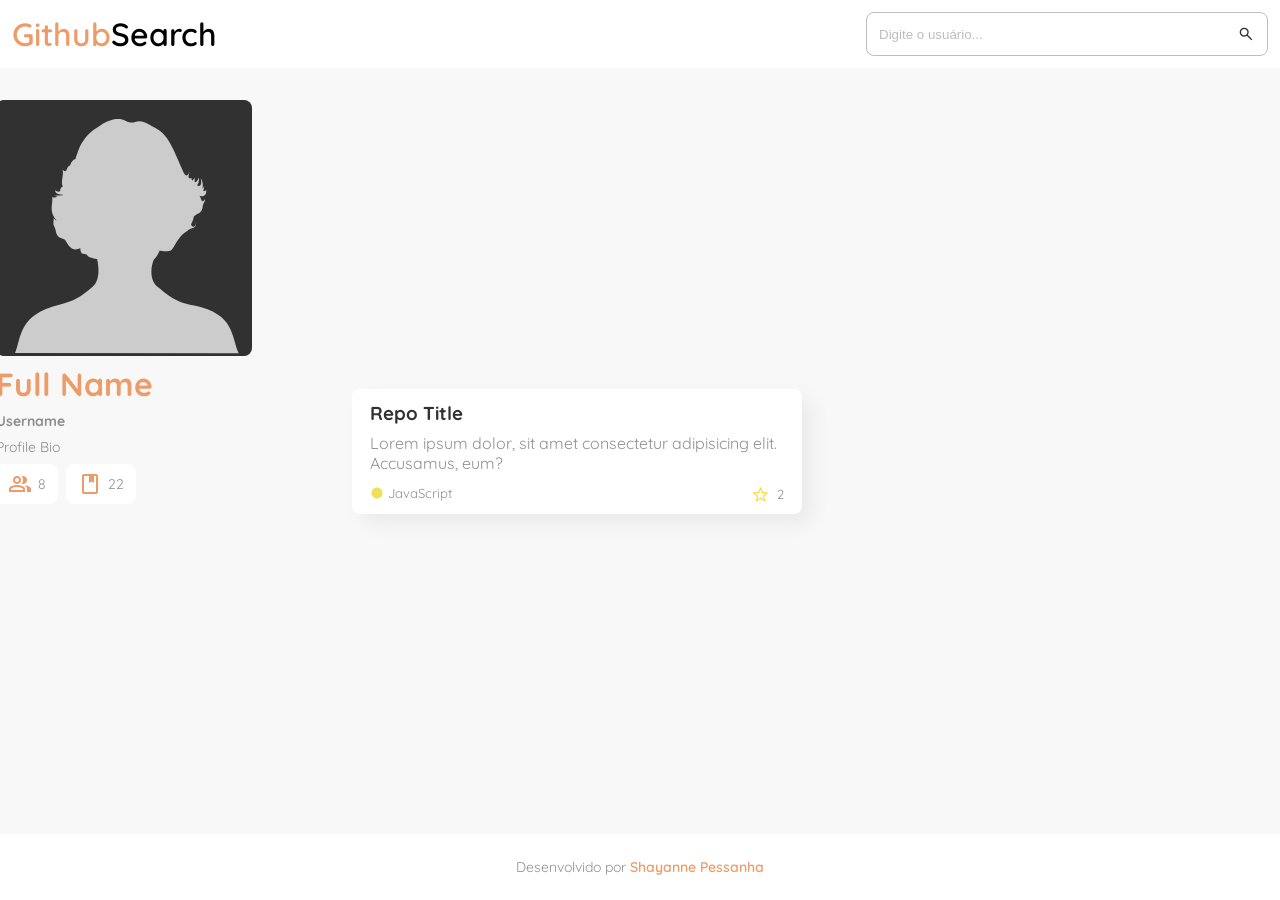
==== entrega-projeto/shayanne-pessanha/index.html @ f7a53656 "a" ====
<!DOCTYPE html>
<html lang="en">
<head>
    <meta charset="UTF-8">
    <meta http-equiv="X-UA-Compatible" content="IE=edge">
    <meta name="viewport" content="width=device-width, initial-scale=1.0">
    <title>Github Search</title>
    <link rel="preconnect" href="https://fonts.googleapis.com">
    <link rel="preconnect" href="https://fonts.gstatic.com" crossorigin>
    <link rel="stylesheet" href="https://fonts.googleapis.com/css2?family=Material+Symbols+Outlined:opsz,wght,FILL,GRAD@48,400,0,0" />
    <link href="https://fonts.googleapis.com/css2?family=Quicksand:wght@300;400;500;600;700&display=swap" rel="stylesheet">
    <link rel="stylesheet" href="https://fonts.googleapis.com/css2?family=Material+Symbols+Outlined:opsz,wght,FILL,GRAD@20..48,100..700,0..1,-50..200" />
    <link rel="stylesheet" href="style.css">
    <script src="./module.js" defer type='module'></script>
</head>
<body>
    <header class="header">
        <div>
            <a class="header-logo" href="#"><span>Github</span>Search</a>
            <div class="input-container">
                <input class="header-input-search" type="text" placeholder="Digite o usuário...">
            </div>
        </div>
    </header>

    <div class="page-content">
        
        <!-- User Card content -->
        <main class="main main-user-found hidden">
            <div class="user-card">
                <img src="assets/user-placeholder.svg">
                <h1 class="title-h1">Full Name</h1>
                <h4>Username</h4>
                <p>Profile Bio</p>
                <div class="badge-list">
                    <div class="badge-container total-followers">
                        <span class="badge-icon material-symbols-outlined">people</span>
                        <span class="badge-text">8</span>
                    </div>
                    <div class="badge-container total-repos">
                        <span class="badge-icon material-symbols-outlined">book</span>
                        <span class="badge-text">22</span>
                    </div>
                </div>
            </div>
        </main>
        
        <!-- User not found content -->
        <main class="main main-user-not-found hidden">
            <div class="user-not-found">
                <h1 class="title-h1">Usuário não encontrado :(</h1>
                <h4>Pesquise novamente</h4>
                <img src="assets/user-not-found-img.svg">
            </div>
        </main>

        <!-- Repo list content -->
        <main class="main main-user-repos">
            <div class="user-card">
                <img src="assets/user-placeholder.svg">
                <h1 class="title-h1">Full Name</h1>
                <h4>Username</h4>
                <p>Profile Bio</p>
                <div class="badge-list">
                    <div class="badge-container total-followers">
                        <span class="badge-icon material-symbols-outlined">people</span>
                        <span class="badge-text">8</span>
                    </div>
                    <div class="badge-container total-repos">
                        <span class="badge-icon material-symbols-outlined">book</span>
                        <span class="badge-text">22</span> 
                    </div>
                </div>
            </div>

            <div class="repo-card-list">
                <div class="repo-card">
                    <h3 class="repo-title">Repo Title</h3>
                    <p class="repo-desc">Lorem ipsum dolor, sit amet consectetur adipisicing elit. Accusamus, eum?</p>
                    <div class="repo-card-footer">
                        <div class="repo-lang-container">
                            <span class="repo-dot material-symbols-outlined">circle</span>
                            <span class="repo-lang">JavaScript</span>
                        </div>
                        <div class="repo-fav-container">
                            <span class="repo-fav-star material-symbols-outlined">grade</span>
                            <span class="repo-fav-count">2</span>
                        </div>
                    </div>
                </div>
            </div>
        </main>
    
        <footer class="footer">
            <div>
                <p>Desenvolvido por <a href="https://github.com/shaypessanha">Shayanne Pessanha</a></p>
            </div>
        </footer>
    </div>
</body>
<script src="script.js"></script>
</html>
---- entrega-projeto/shayanne-pessanha/style.css ----
:root {
    --orange-main: #EC9B69;
    --dark-main: #313131;
    --dark-main-50-op: #31313188;
    --full-white: #fff;
    --light-gray: #f8f8f8;
    --mid-gray: #bebebe;
    --yellow: #ffd813;
    --dot-css: #563d7c;
    --dot-html: #e34c26;
    --dot-typescript: #2b7489;
    --dot-javascript: #f1e05a;
}

/* .material-symbols-outlined {
  font-variation-settings:
  'FILL' 0,
  'wght' 400,
  'GRAD' 0,
  'opsz' 48
} */
.material-symbols-filled {
  font-variation-settings:
  'FILL' 1,
  'wght' 400,
  'GRAD' 0,
  'opsz' 48
}

.hidden {
    display: none !important;
}

body {
    display: flex;
    flex-direction: column;
    /* justify-content: space-between; */
    margin: 0;
    font-family: 'Quicksand', sans-serif;
    color: var(--dark-main-50-op);
    background-color: var(--light-gray);
    /* background-color: #ddd; */
    height: 100vh;
}

.header {
    background-color: var(--full-white);
    padding: 12px;
}

.header > div {
    display: flex;
    justify-content: space-between;
    align-items: center;
}

.header a {
    color: black;
    text-decoration: none;
    font-weight: 600;
    font-size: 32px;
}

.header a > span {
    color: var(--orange-main);
}

.header input {
    border: none;
    height: 100%;
    width: calc(100% - 38px);
    width: 100%;
    background-color: transparent;
    padding: 0 12px;
    border-radius: 8px;
}

.header .input-container {
    display: flex;
    align-items: center;
    height: 42px;
    width: 400px;
    border-radius: 8px;
    border: 1px solid var(--mid-gray);
    position: relative;
    font-size: 14px;
}

.header .input-container:after {
    font-family: 'Material Symbols Outlined';
    position: absolute;
    content: "search";
    color: var(--dark-main);
    font-size: 18px;
    z-index: 20;
    right: 12px;
}

.header input::placeholder {
    color: var(--mid-gray);
}

.page-content {
    height: 100%;
    display: flex;
    flex-direction: column;
    align-content: space-between;
}

.main {
    padding: 32px 0;
    overflow-x: hidden;
    display: flex;
    flex-direction: column;
    place-items: center;
    place-content: center;
    flex: 1 0 auto;
}

.main-user-repos {
    /* padding: 64px; */
    align-items: center;
    flex-direction: row;
    gap: 100px;
}

.user-card {
    display: flex;
    flex-direction: column;
    /* place-content: center; */
    /* justify-items: flex-start; */
    width: 256px;
    /* height: 1500px; */
    /* border: 1px dotted red; */
    font-size: 14px;
    gap: 8px;
    color: var(--dark-main-50-op);
    flex: 0 0 auto;
}

.user-card > * {
    margin: 0;
}

.title-h1 {
    font-size: 32px;
    font-weight: 700;
    color: var(--orange-main);
}

.user-card > img {
    width: 100%;
    border-radius: 8px;
    background-color: #313131;
    border: none;
    padding: 0;
    margin: 0;
}

.badge-list {
    display: flex;
    gap: 8px;
    height: 40px;
}

.badge-container {
    background-color: var(--full-white);
    border-radius: 8px;
    display: flex;
    gap: 6px;
    place-content: center;
    place-items: center;
    padding: 0 12px;
}

.badge-icon {
    color: var(--orange-main);
}


.user-not-found {
    display: flex;
    flex-direction: column;
    justify-content: center;
    justify-items: center;
    text-align: center;
    padding-top: 32px;
}
.user-not-found > * {
    margin: 0;
}

.main-user-repos > .user-card {
    align-self: flex-start;
}
.repo-card-list {
    display: grid;
    gap: 32px;
    grid-template-columns: 450px 450px;
}
.repo-card {
    display: flex;
    flex-direction: column;
    gap: 8px;
    background-color: var(--full-white);
    padding: 8px 18px;
    padding-top: 12px;
    border-radius: 8px;
    box-shadow: 10px 10px 20px rgba(0,0,0,0.06);
}
.repo-card > * {
    margin: 0;
}
.repo-title {
    color: var(--dark-main);
}
.repo-card-footer {
    display: flex;
    justify-content: space-between;
    align-items: center;
    vertical-align: middle;
}
.repo-card-footer > * {
    vertical-align: middle;
}
.repo-lang-container, .repo-fav-container {
    display: flex;
    align-items: center;
    gap: 4px;
}
.repo-dot {
    font-size: 14px;
    font-variation-settings: 'FILL' 1,'wght' 400;
    color: var(--dot-javascript);
}
.repo-lang {
    font-size: 13px;
}
.repo-fav-container {
    font-size: 13px;
}
.repo-fav-star {
    color: var(--yellow);
    font-size: 25px;
    font-variation-settings: 'wght' 200;
}
.repo-fav-count {
    margin-top: 2px;
}


.footer {
    display: flex;
    background-color: var(--full-white);
    font-size: 14px;
    height: 66px;
    place-content: center;
    place-items: center;
}

.footer a {
    color: var(--orange-main);
    text-decoration: none;
    font-weight: 600;
}

.footer a:hover {
    text-decoration: underline;
}
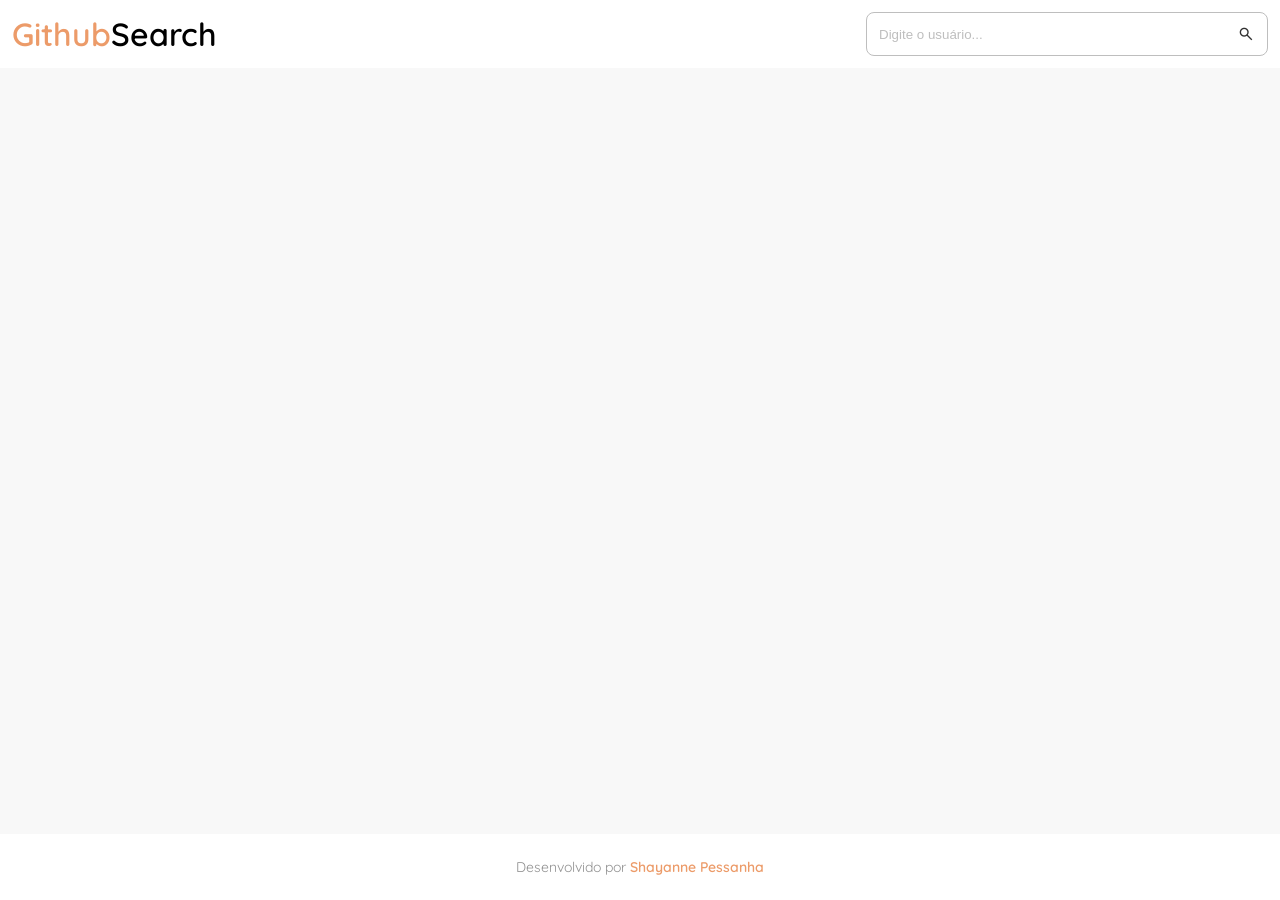
==== commit b2a0eb9d: "quase pronto" ====
--- a/entrega-projeto/shayanne-pessanha/index.html
+++ b/entrega-projeto/shayanne-pessanha/index.html
@@ -18,7 +18,7 @@
         <div>
             <a class="header-logo" href="#"><span>Github</span>Search</a>
             <div class="input-container">
-                <input class="header-input-search" type="text" placeholder="Digite o usuário...">
+                <input onchange="handleSearch(this.value)" class="header-input-search" type="text" placeholder="Digite o usuário...">
             </div>
         </div>
     </header>
@@ -27,22 +27,24 @@
         
         <!-- User Card content -->
         <main class="main main-user-found hidden">
-            <div class="user-card">
-                <img src="assets/user-placeholder.svg">
-                <h1 class="title-h1">Full Name</h1>
-                <h4>Username</h4>
-                <p>Profile Bio</p>
-                <div class="badge-list">
-                    <div class="badge-container total-followers">
-                        <span class="badge-icon material-symbols-outlined">people</span>
-                        <span class="badge-text">8</span>
-                    </div>
-                    <div class="badge-container total-repos">
-                        <span class="badge-icon material-symbols-outlined">book</span>
-                        <span class="badge-text">22</span>
+            <template class="user-card-template">
+                <div class="user-card">
+                    <img src="assets/user-placeholder.svg">
+                    <h1 class="title-h1">{Full Name}</h1>
+                    <h4>{Username}</h4>
+                    <p>{Profile Bio}</p>
+                    <div class="badge-list">
+                        <div class="badge-container total-followers">
+                            <span class="badge-icon material-symbols-outlined">people</span>
+                            <span class="badge-text">{Followers}</span>
+                        </div>
+                        <div class="badge-container total-repos">
+                            <span class="badge-icon material-symbols-outlined">book</span>
+                            <span class="badge-text">{Total Repos}</span> 
+                        </div>
                     </div>
                 </div>
-            </div>
+            </template>
         </main>
         
         <!-- User not found content -->
@@ -56,38 +58,42 @@
 
         <!-- Repo list content -->
         <main class="main main-user-repos">
-            <div class="user-card">
-                <img src="assets/user-placeholder.svg">
-                <h1 class="title-h1">Full Name</h1>
-                <h4>Username</h4>
-                <p>Profile Bio</p>
-                <div class="badge-list">
-                    <div class="badge-container total-followers">
-                        <span class="badge-icon material-symbols-outlined">people</span>
-                        <span class="badge-text">8</span>
-                    </div>
-                    <div class="badge-container total-repos">
-                        <span class="badge-icon material-symbols-outlined">book</span>
-                        <span class="badge-text">22</span> 
-                    </div>
-                </div>
-            </div>
-
-            <div class="repo-card-list">
-                <div class="repo-card">
-                    <h3 class="repo-title">Repo Title</h3>
-                    <p class="repo-desc">Lorem ipsum dolor, sit amet consectetur adipisicing elit. Accusamus, eum?</p>
-                    <div class="repo-card-footer">
-                        <div class="repo-lang-container">
-                            <span class="repo-dot material-symbols-outlined">circle</span>
-                            <span class="repo-lang">JavaScript</span>
+            <template class="user-card-template">
+                <div class="user-card">
+                    <img src="assets/user-placeholder.svg">
+                    <h1 class="title-h1">{Full Name}</h1>
+                    <h4>{Username}</h4>
+                    <p>{Profile Bio}</p>
+                    <div class="badge-list">
+                        <div class="badge-container total-followers">
+                            <span class="badge-icon material-symbols-outlined">people</span>
+                            <span class="badge-text">{Followers}</span>
                         </div>
-                        <div class="repo-fav-container">
-                            <span class="repo-fav-star material-symbols-outlined">grade</span>
-                            <span class="repo-fav-count">2</span>
+                        <div class="badge-container total-repos">
+                            <span class="badge-icon material-symbols-outlined">book</span>
+                            <span class="badge-text">{Total Repos}</span> 
                         </div>
                     </div>
                 </div>
+            </template>
+
+            <div class="repo-card-list">
+                <template class="repo-card-template">
+                    <div class="repo-card">
+                        <h3 class="repo-title">{Repo Title}</h3>
+                        <p class="repo-desc">{Description}</p>
+                        <div class="repo-card-footer">
+                            <div class="repo-lang-container">
+                                <span class="repo-dot material-symbols-outlined">circle</span>
+                                <span class="repo-lang">{Language}</span>
+                            </div>
+                            <div class="repo-fav-container">
+                                <span class="repo-fav-star material-symbols-outlined">grade</span>
+                                <span class="repo-fav-count">{Fav Count}</span>
+                            </div>
+                        </div>
+                    </div>
+                </template>
             </div>
         </main>
     
--- a/entrega-projeto/shayanne-pessanha/style.css
+++ b/entrega-projeto/shayanne-pessanha/style.css
@@ -197,6 +197,7 @@
     display: grid;
     gap: 32px;
     grid-template-columns: 450px 450px;
+    align-self: start;
 }
 .repo-card {
     display: flex;
@@ -248,6 +249,13 @@
     margin-top: 2px;
 }
 
+.repo-list-empty {
+    font-size: 24px;
+    color: var(--dark-main);
+    align-self: start;
+    justify-self: center;
+}
+
 
 .footer {
     display: flex;
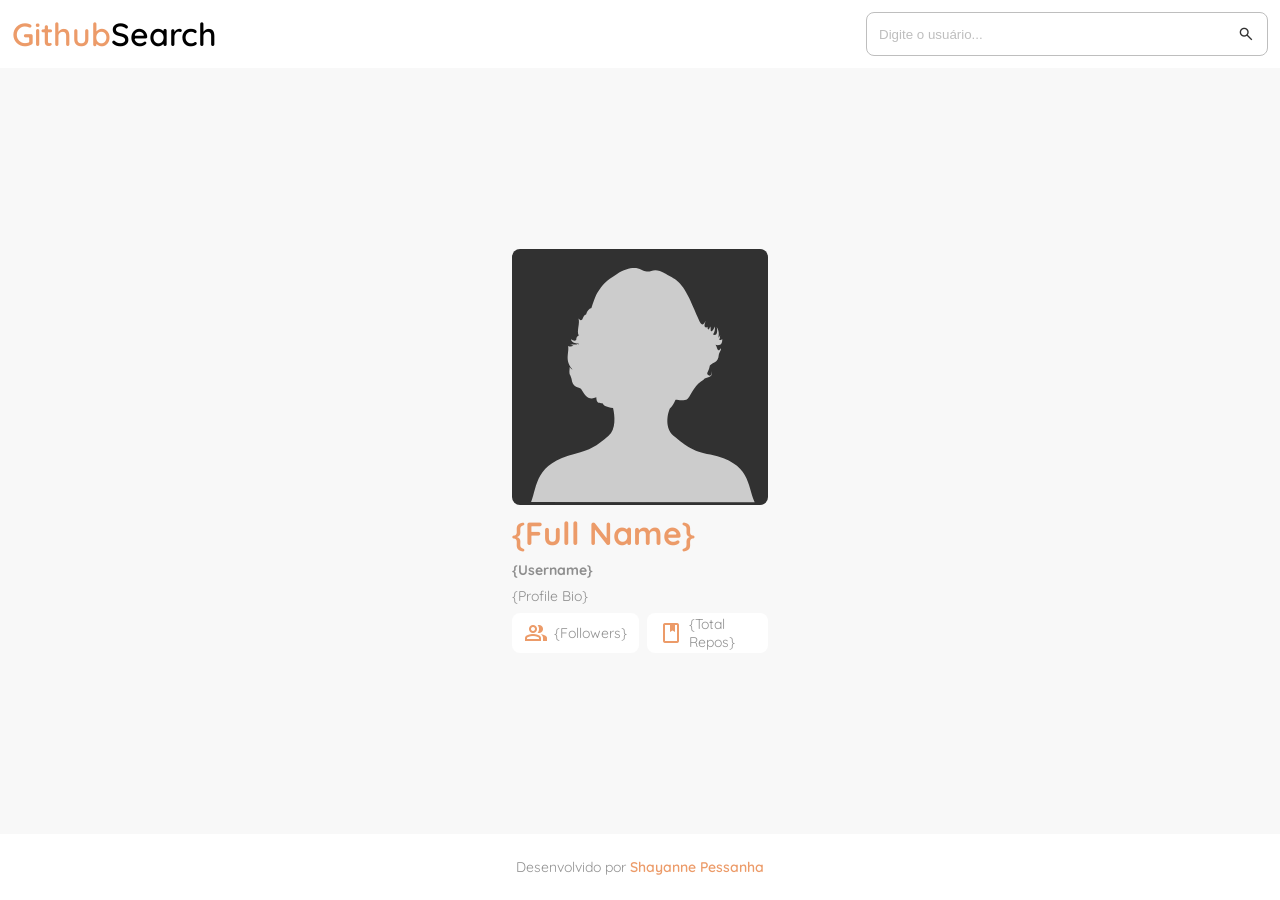
==== commit 2b57055b: "entrega" ====
--- a/entrega-projeto/shayanne-pessanha/index.html
+++ b/entrega-projeto/shayanne-pessanha/index.html
@@ -26,25 +26,23 @@
     <div class="page-content">
         
         <!-- User Card content -->
-        <main class="main main-user-found hidden">
-            <template class="user-card-template">
-                <div class="user-card">
-                    <img src="assets/user-placeholder.svg">
-                    <h1 class="title-h1">{Full Name}</h1>
-                    <h4>{Username}</h4>
-                    <p>{Profile Bio}</p>
-                    <div class="badge-list">
-                        <div class="badge-container total-followers">
-                            <span class="badge-icon material-symbols-outlined">people</span>
-                            <span class="badge-text">{Followers}</span>
-                        </div>
-                        <div class="badge-container total-repos">
-                            <span class="badge-icon material-symbols-outlined">book</span>
-                            <span class="badge-text">{Total Repos}</span> 
-                        </div>
+        <main class="main main-user-found">
+            <div class="user-card">
+                <img src="assets/user-placeholder.svg">
+                <h1 class="title-h1">{Full Name}</h1>
+                <h4>{Username}</h4>
+                <p>{Profile Bio}</p>
+                <div class="badge-list">
+                    <div class="badge-container total-followers">
+                        <span class="badge-icon material-symbols-outlined">people</span>
+                        <span class="badge-text">{Followers}</span>
+                    </div>
+                    <div class="badge-container total-repos">
+                        <span class="badge-icon material-symbols-outlined">book</span>
+                        <span class="badge-text">{Total Repos}</span> 
                     </div>
                 </div>
-            </template>
+            </div>
         </main>
         
         <!-- User not found content -->
@@ -53,47 +51,6 @@
                 <h1 class="title-h1">Usuário não encontrado :(</h1>
                 <h4>Pesquise novamente</h4>
                 <img src="assets/user-not-found-img.svg">
-            </div>
-        </main>
-
-        <!-- Repo list content -->
-        <main class="main main-user-repos">
-            <template class="user-card-template">
-                <div class="user-card">
-                    <img src="assets/user-placeholder.svg">
-                    <h1 class="title-h1">{Full Name}</h1>
-                    <h4>{Username}</h4>
-                    <p>{Profile Bio}</p>
-                    <div class="badge-list">
-                        <div class="badge-container total-followers">
-                            <span class="badge-icon material-symbols-outlined">people</span>
-                            <span class="badge-text">{Followers}</span>
-                        </div>
-                        <div class="badge-container total-repos">
-                            <span class="badge-icon material-symbols-outlined">book</span>
-                            <span class="badge-text">{Total Repos}</span> 
-                        </div>
-                    </div>
-                </div>
-            </template>
-
-            <div class="repo-card-list">
-                <template class="repo-card-template">
-                    <div class="repo-card">
-                        <h3 class="repo-title">{Repo Title}</h3>
-                        <p class="repo-desc">{Description}</p>
-                        <div class="repo-card-footer">
-                            <div class="repo-lang-container">
-                                <span class="repo-dot material-symbols-outlined">circle</span>
-                                <span class="repo-lang">{Language}</span>
-                            </div>
-                            <div class="repo-fav-container">
-                                <span class="repo-fav-star material-symbols-outlined">grade</span>
-                                <span class="repo-fav-count">{Fav Count}</span>
-                            </div>
-                        </div>
-                    </div>
-                </template>
             </div>
         </main>
     
--- a/entrega-projeto/shayanne-pessanha/style.css
+++ b/entrega-projeto/shayanne-pessanha/style.css
@@ -5,11 +5,6 @@
     --full-white: #fff;
     --light-gray: #f8f8f8;
     --mid-gray: #bebebe;
-    --yellow: #ffd813;
-    --dot-css: #563d7c;
-    --dot-html: #e34c26;
-    --dot-typescript: #2b7489;
-    --dot-javascript: #f1e05a;
 }
 
 /* .material-symbols-outlined {
@@ -117,13 +112,6 @@
     flex: 1 0 auto;
 }
 
-.main-user-repos {
-    /* padding: 64px; */
-    align-items: center;
-    flex-direction: row;
-    gap: 100px;
-}
-
 .user-card {
     display: flex;
     flex-direction: column;
@@ -193,68 +181,6 @@
 .main-user-repos > .user-card {
     align-self: flex-start;
 }
-.repo-card-list {
-    display: grid;
-    gap: 32px;
-    grid-template-columns: 450px 450px;
-    align-self: start;
-}
-.repo-card {
-    display: flex;
-    flex-direction: column;
-    gap: 8px;
-    background-color: var(--full-white);
-    padding: 8px 18px;
-    padding-top: 12px;
-    border-radius: 8px;
-    box-shadow: 10px 10px 20px rgba(0,0,0,0.06);
-}
-.repo-card > * {
-    margin: 0;
-}
-.repo-title {
-    color: var(--dark-main);
-}
-.repo-card-footer {
-    display: flex;
-    justify-content: space-between;
-    align-items: center;
-    vertical-align: middle;
-}
-.repo-card-footer > * {
-    vertical-align: middle;
-}
-.repo-lang-container, .repo-fav-container {
-    display: flex;
-    align-items: center;
-    gap: 4px;
-}
-.repo-dot {
-    font-size: 14px;
-    font-variation-settings: 'FILL' 1,'wght' 400;
-    color: var(--dot-javascript);
-}
-.repo-lang {
-    font-size: 13px;
-}
-.repo-fav-container {
-    font-size: 13px;
-}
-.repo-fav-star {
-    color: var(--yellow);
-    font-size: 25px;
-    font-variation-settings: 'wght' 200;
-}
-.repo-fav-count {
-    margin-top: 2px;
-}
-
-.repo-list-empty {
-    font-size: 24px;
-    color: var(--dark-main);
-    align-self: start;
-    justify-self: center;
-}
 
 
 .footer {
